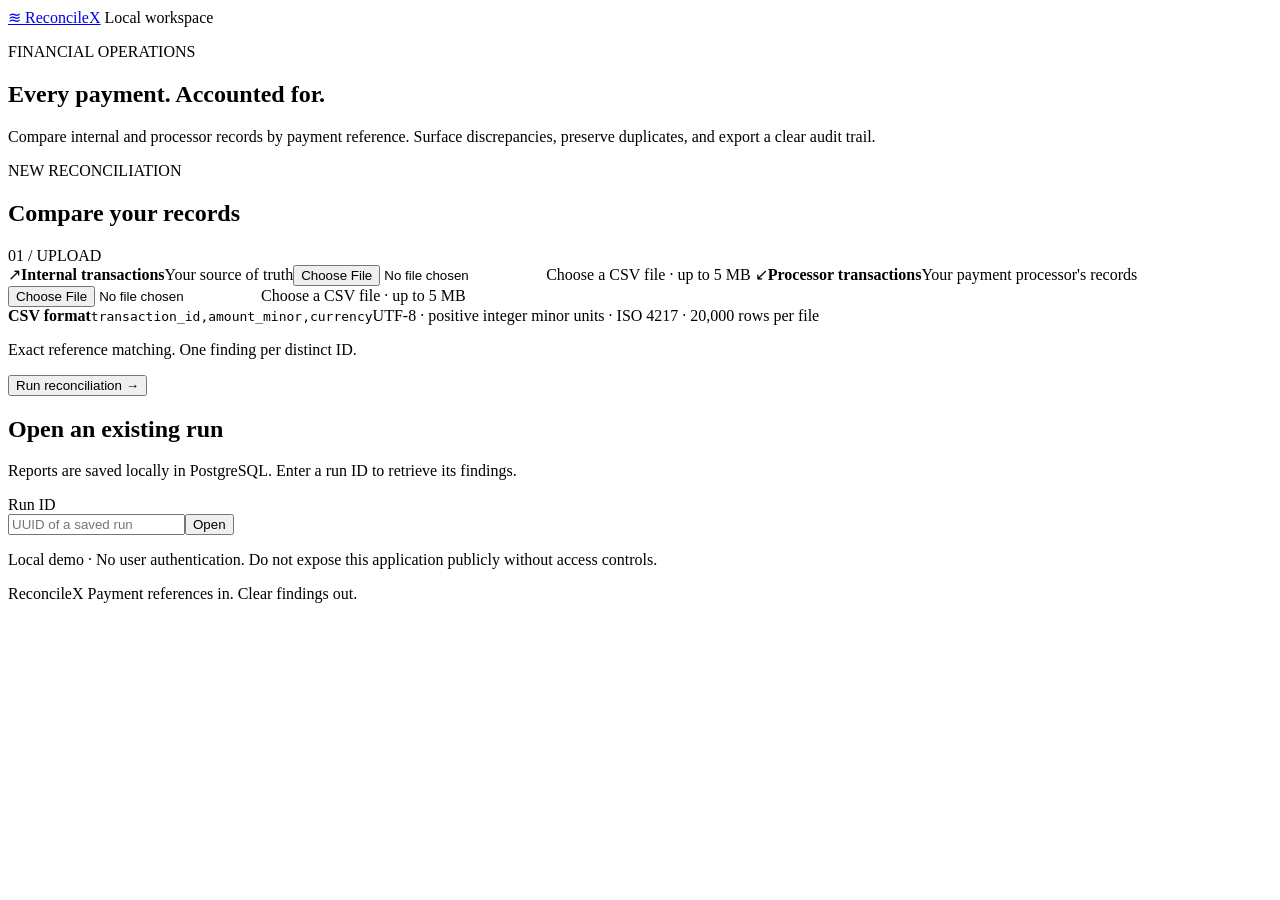
==== backend/src/main/resources/static/index.html @ 3adb3b9c "Build reconciliation MVP with validated CSV, atomic persistence and dashboard" ====
<!doctype html>
<html lang="en">
<head>
  <meta charset="utf-8">
  <meta name="viewport" content="width=device-width, initial-scale=1">
  <meta name="color-scheme" content="light">
  <title>ReconcileX · Payment reconciliation</title>
  <link rel="stylesheet" href="/styles.css">
  <script src="/app.js" defer></script>
</head>
<body>
  <header class="topbar"><a class="brand" href="/" aria-label="ReconcileX home"><span class="brand-icon">≋</span> Reconcile<span>X</span></a><span class="environment"><span class="dot"></span> Local workspace</span></header>
  <main>
    <section class="intro"><p class="eyebrow">FINANCIAL OPERATIONS</p><h1>Every payment. Accounted for.</h1><p>Compare internal and processor records by payment reference. Surface discrepancies, preserve duplicates, and export a clear audit trail.</p></section>
    <div class="workspace">
      <section class="panel upload-panel" aria-labelledby="upload-title">
        <div class="panel-heading"><div><p class="eyebrow">NEW RECONCILIATION</p><h2 id="upload-title">Compare your records</h2></div><span class="step">01 / UPLOAD</span></div>
        <form id="upload-form">
          <div class="upload-grid">
            <label class="file-box" for="internal-file"><span class="file-icon" aria-hidden="true">↗</span><strong>Internal transactions</strong><span>Your source of truth</span><input id="internal-file" name="internalFile" type="file" accept=".csv,text/csv" required><span id="internal-description" class="file-description">Choose a CSV file · up to 5 MB</span></label>
            <label class="file-box" for="processor-file"><span class="file-icon" aria-hidden="true">↙</span><strong>Processor transactions</strong><span>Your payment processor's records</span><input id="processor-file" name="processorFile" type="file" accept=".csv,text/csv" required><span id="processor-description" class="file-description">Choose a CSV file · up to 5 MB</span></label>
          </div>
          <div class="format-note"><strong>CSV format</strong><code>transaction_id,amount_minor,currency</code><span>UTF-8 · positive integer minor units · ISO 4217 · 20,000 rows per file</span></div>
          <div class="upload-footer"><p>Exact reference matching. One finding per distinct ID.</p><button class="primary" id="reconcile-button" type="submit">Run reconciliation <span aria-hidden="true">→</span></button></div>
        </form>
      </section>
      <section class="panel retrieve-panel" aria-labelledby="retrieve-title"><h2 id="retrieve-title">Open an existing run</h2><p>Reports are saved locally in PostgreSQL. Enter a run ID to retrieve its findings.</p><form id="retrieve-form"><label for="run-id">Run ID</label><div class="retrieve-input"><input id="run-id" placeholder="UUID of a saved run" autocomplete="off" required><button id="retrieve-button" class="secondary" type="submit">Open</button></div></form><p class="demo-note">Local demo · No user authentication. Do not expose this application publicly without access controls.</p></section>
    </div>
    <div id="feedback" class="feedback" role="status" aria-live="polite" hidden></div>
    <section id="results" hidden aria-labelledby="results-title">
      <div class="results-heading"><div><p class="eyebrow">RECONCILIATION REPORT</p><h2 id="results-title">Your reconciliation results</h2><p id="run-metadata" class="metadata"></p></div><a id="export-link" class="secondary download" href="#">Download findings CSV <span aria-hidden="true">↓</span></a></div>
      <div class="summary-grid"><article class="summary-card"><span>Internal rows</span><strong id="internal-count">0</strong><small>Source records</small></article><article class="summary-card"><span>Processor rows</span><strong id="processor-count">0</strong><small>Source records</small></article><article class="summary-card matched"><span>Matched payments</span><strong id="matched-count">0</strong><small>Exact ID, amount & currency</small></article><article class="summary-card discrepancy"><span>Discrepancies</span><strong id="discrepancy-count">0</strong><small id="distinct-count">0 distinct payment IDs</small></article></div>
      <div id="classification-counts" class="classification-counts" aria-label="Counts by classification"></div>
      <section class="panel findings-panel" aria-labelledby="findings-title"><div class="findings-heading"><h3 id="findings-title">Payment findings</h3><label class="filter-label" for="classification-filter">Show<select id="classification-filter"><option value="">All classifications</option></select></label></div><div class="table-scroll"><table><thead><tr><th scope="col">Payment reference</th><th scope="col">Classification</th><th scope="col">Internal amount / currency</th><th scope="col">Processor amount / currency</th><th scope="col">Occurrences<br><small>Internal / processor</small></th></tr></thead><tbody id="findings-body"></tbody></table></div><p id="empty-message" class="empty-message" hidden>No findings in this view.</p><div class="pagination"><span id="page-description"></span><div><button id="previous-page" class="secondary" type="button">← Previous</button><button id="next-page" class="secondary" type="button">Next →</button></div></div></section>
      <p class="report-note">Amounts are displayed in minor currency units exactly as uploaded. An ambiguous duplicate is always a discrepancy; no amount-based or fuzzy matching is performed. The CSV contains all findings, regardless of this view's filter.</p>
    </section>
    <footer>ReconcileX <span>Payment references in. Clear findings out.</span></footer>
  </main>
</body>
</html>
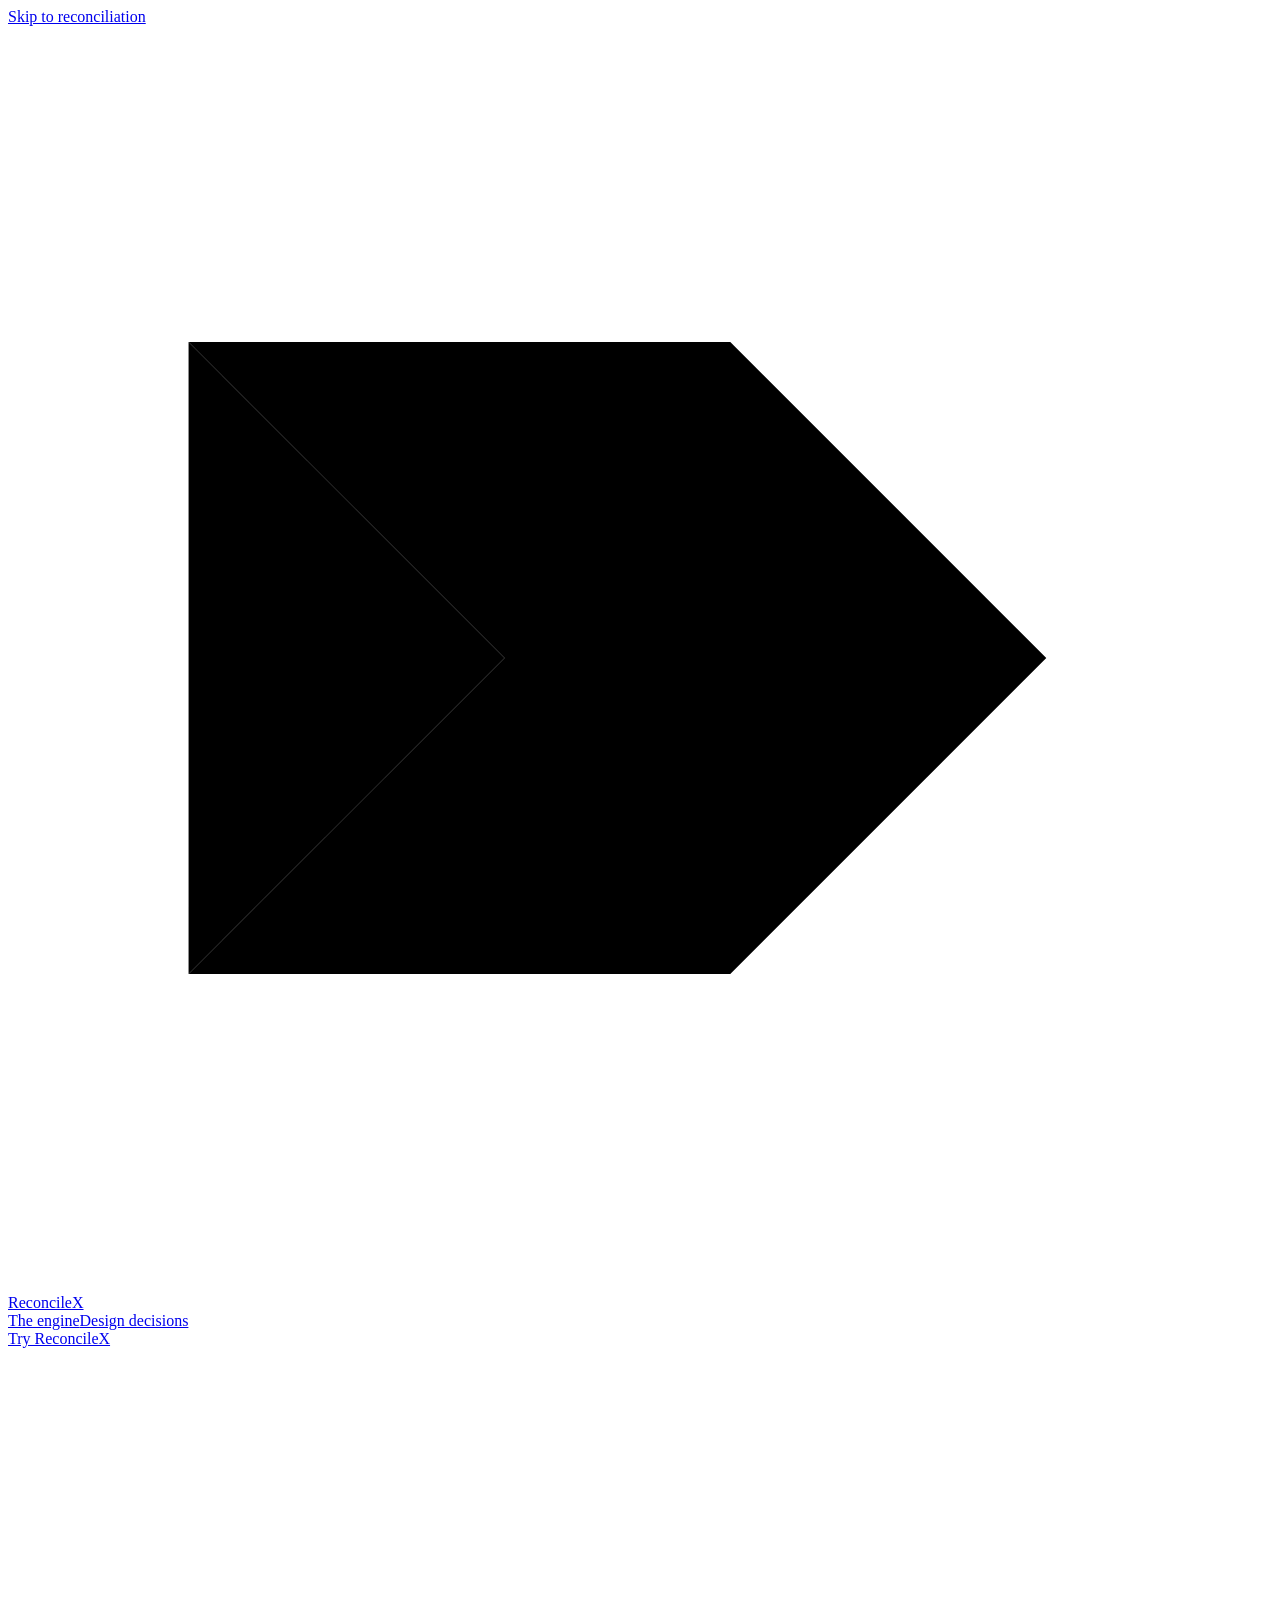
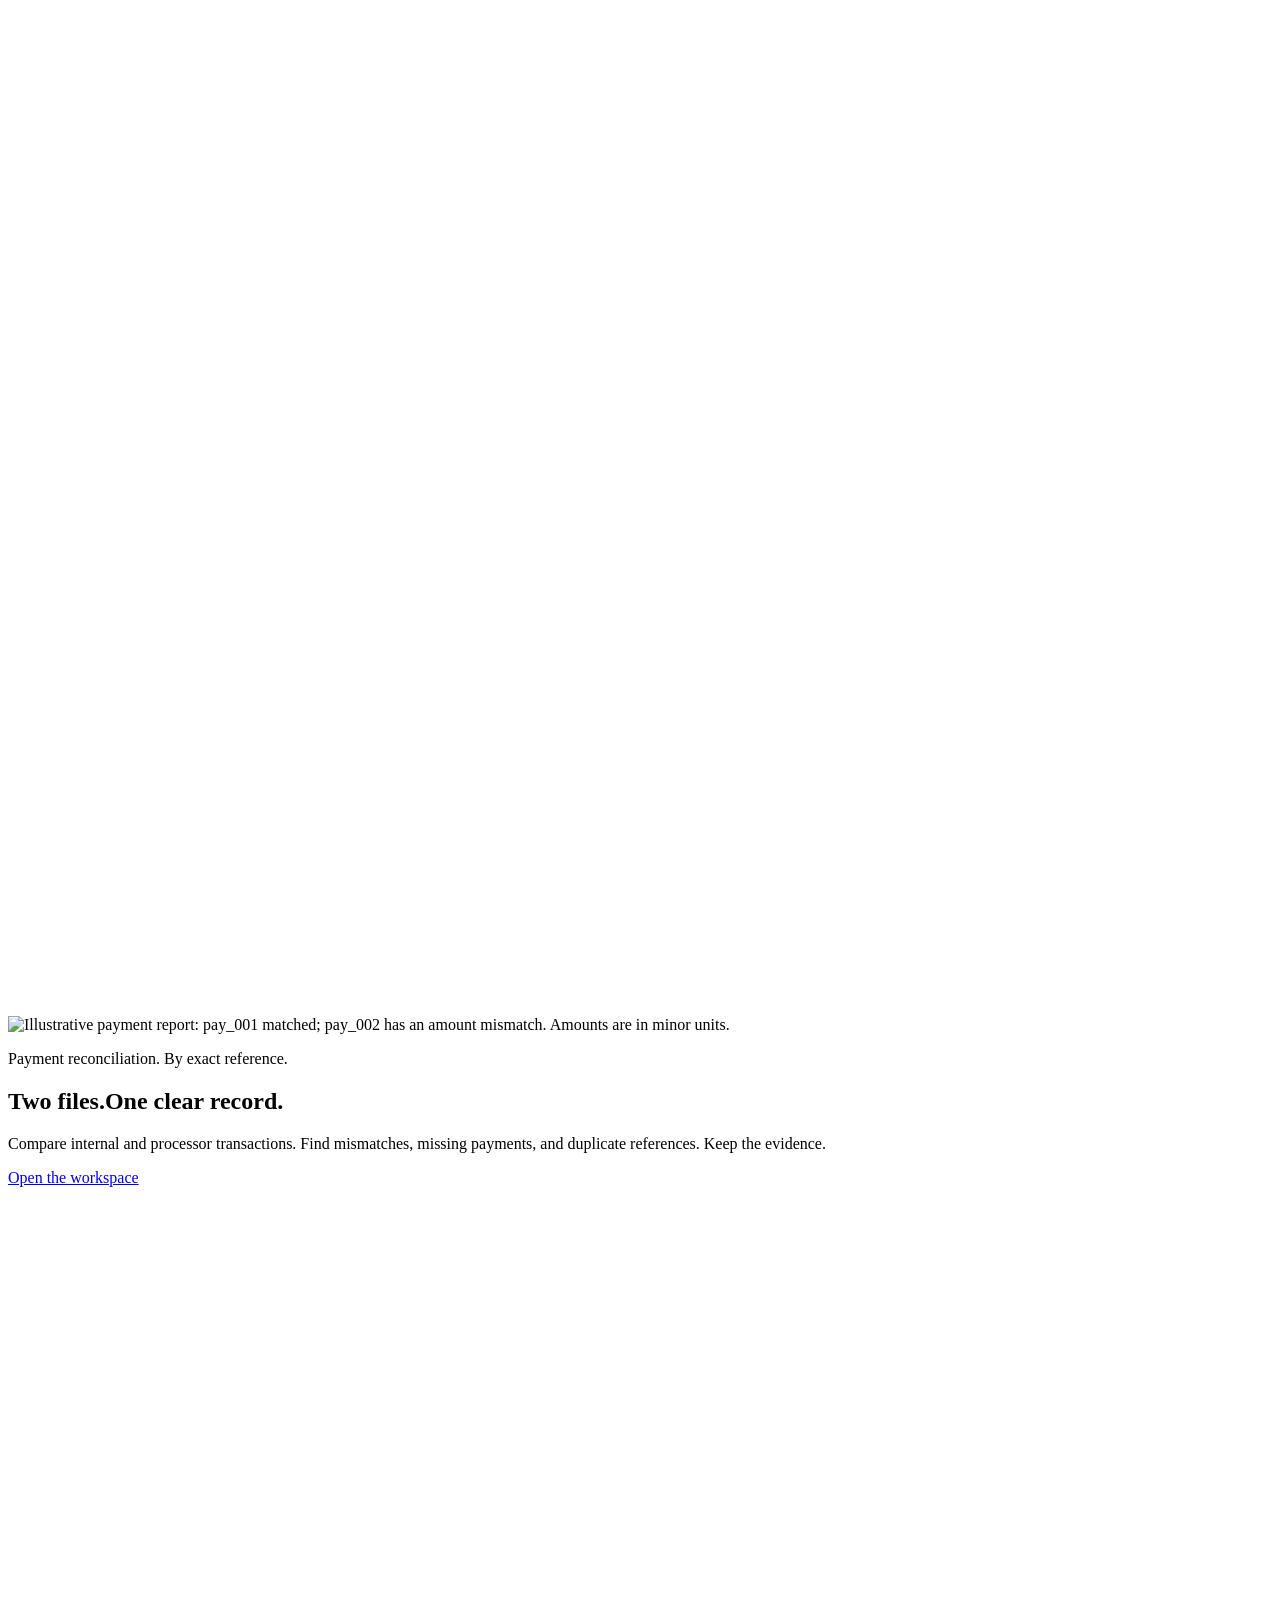
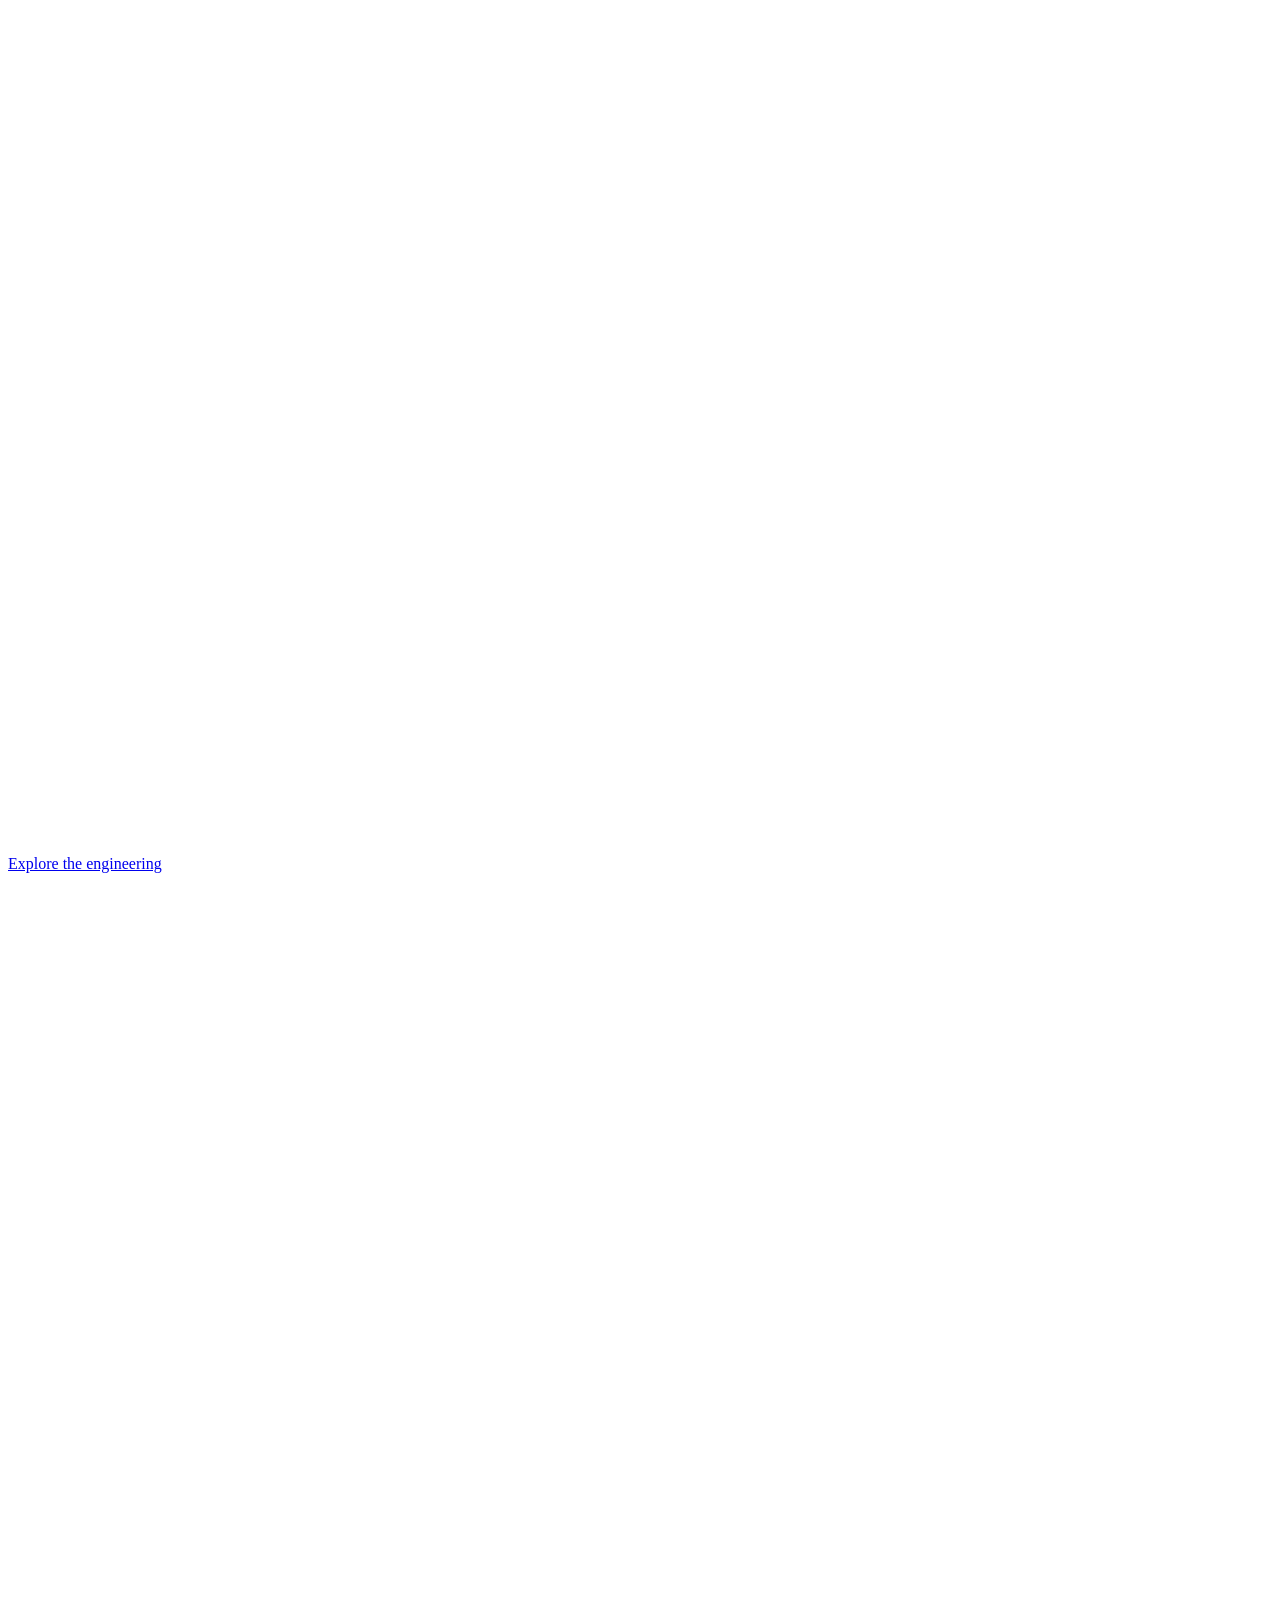
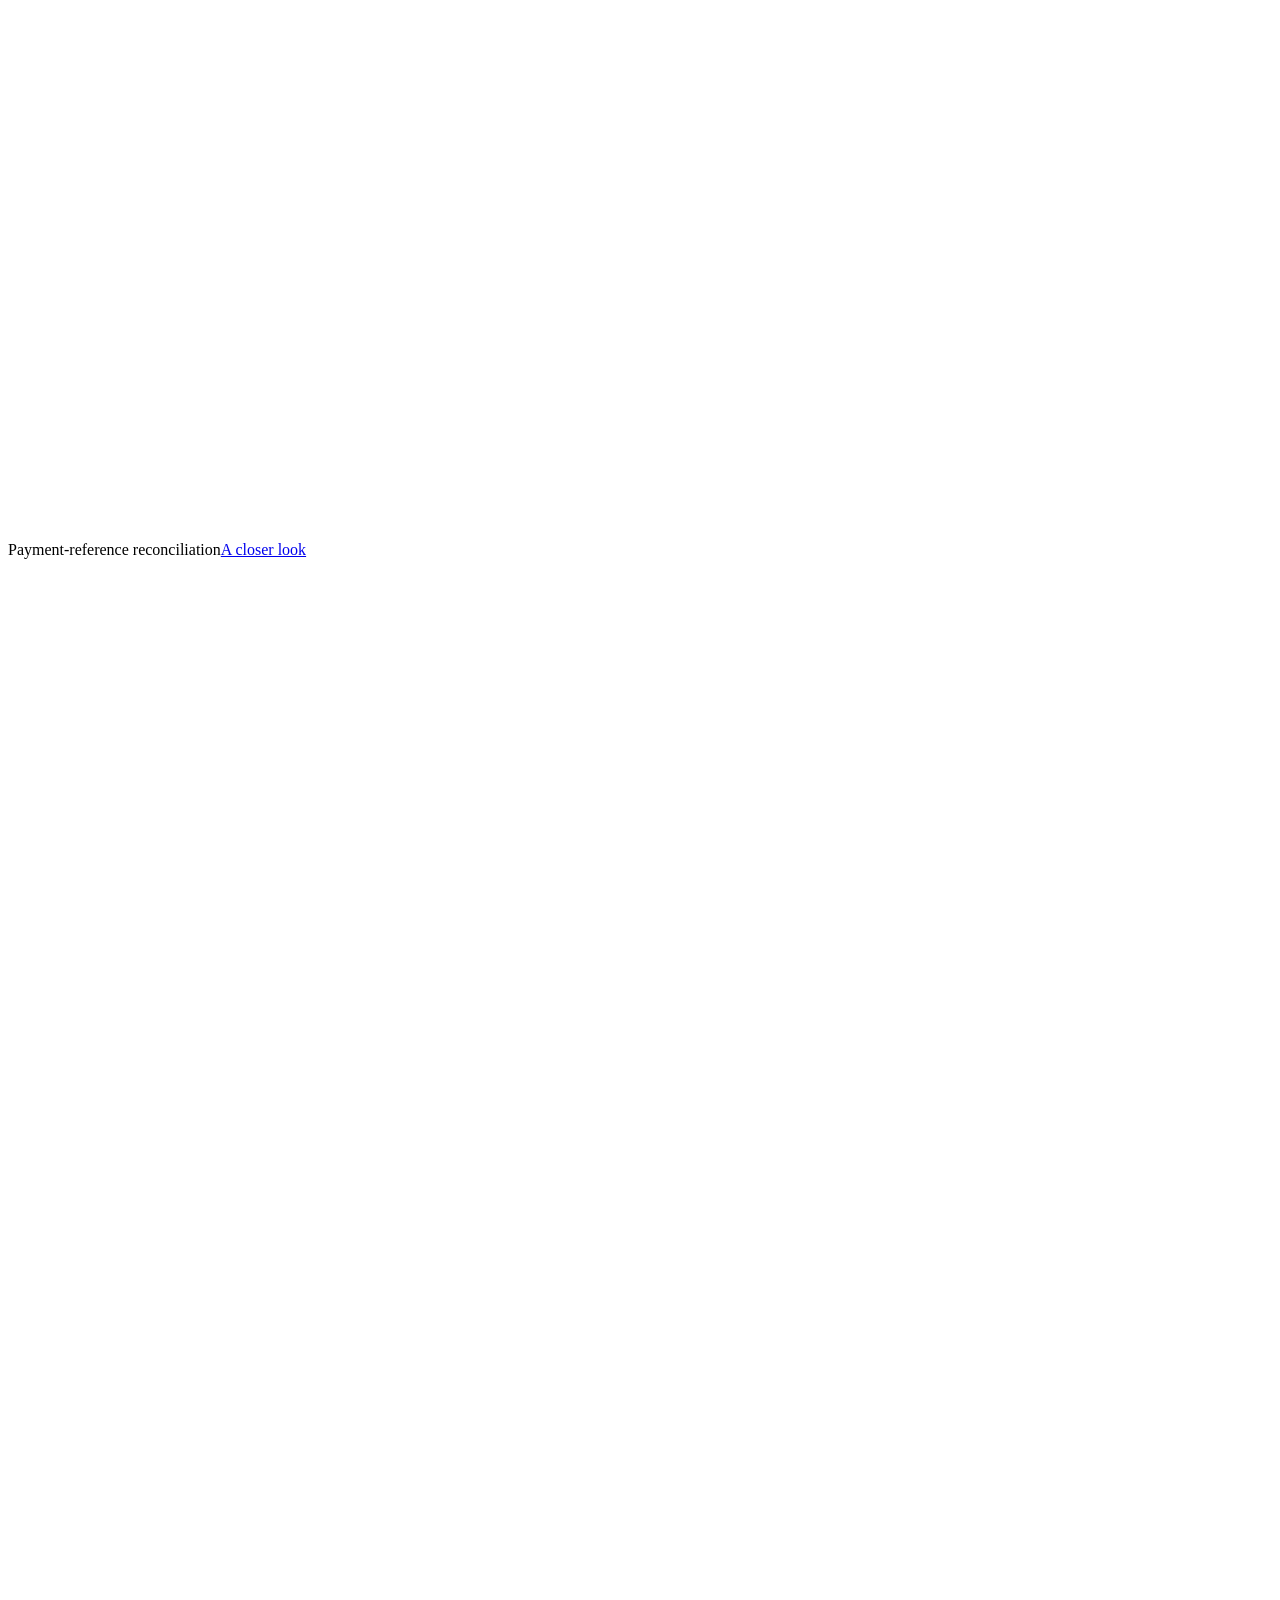
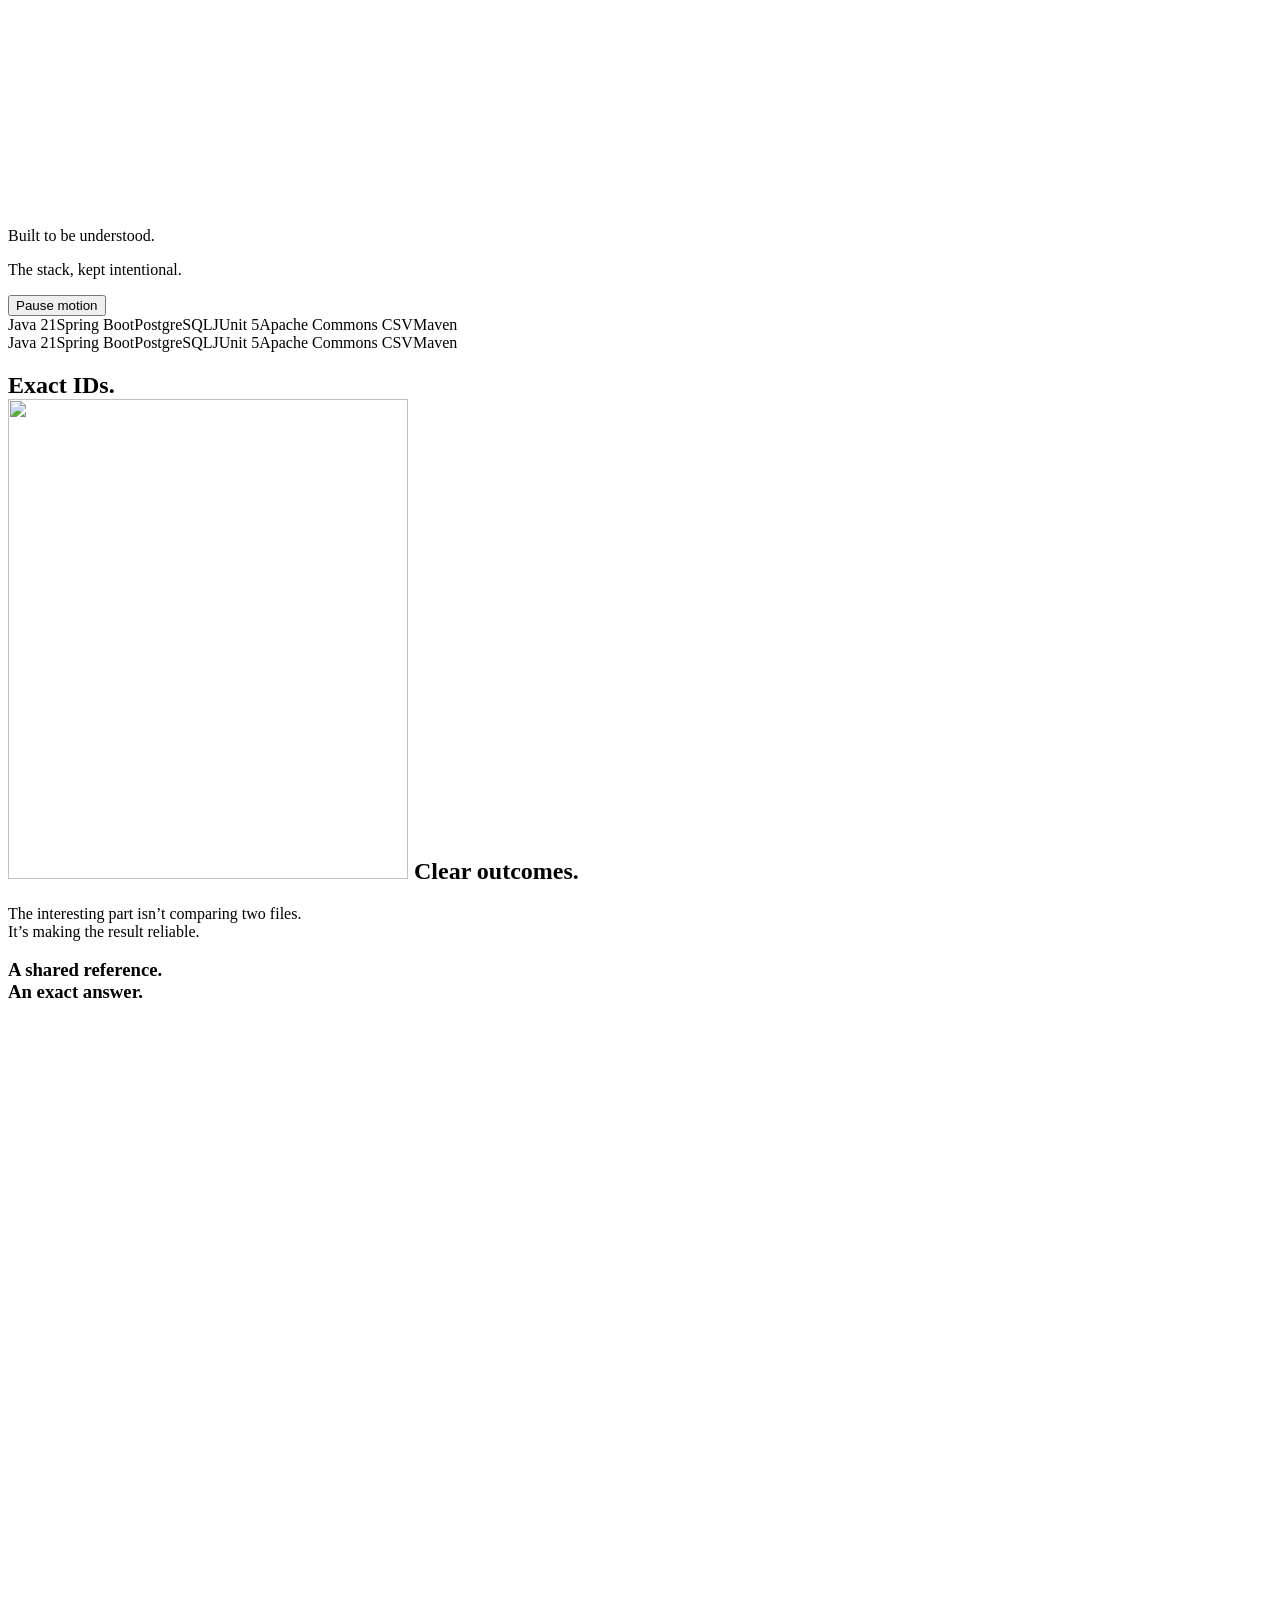
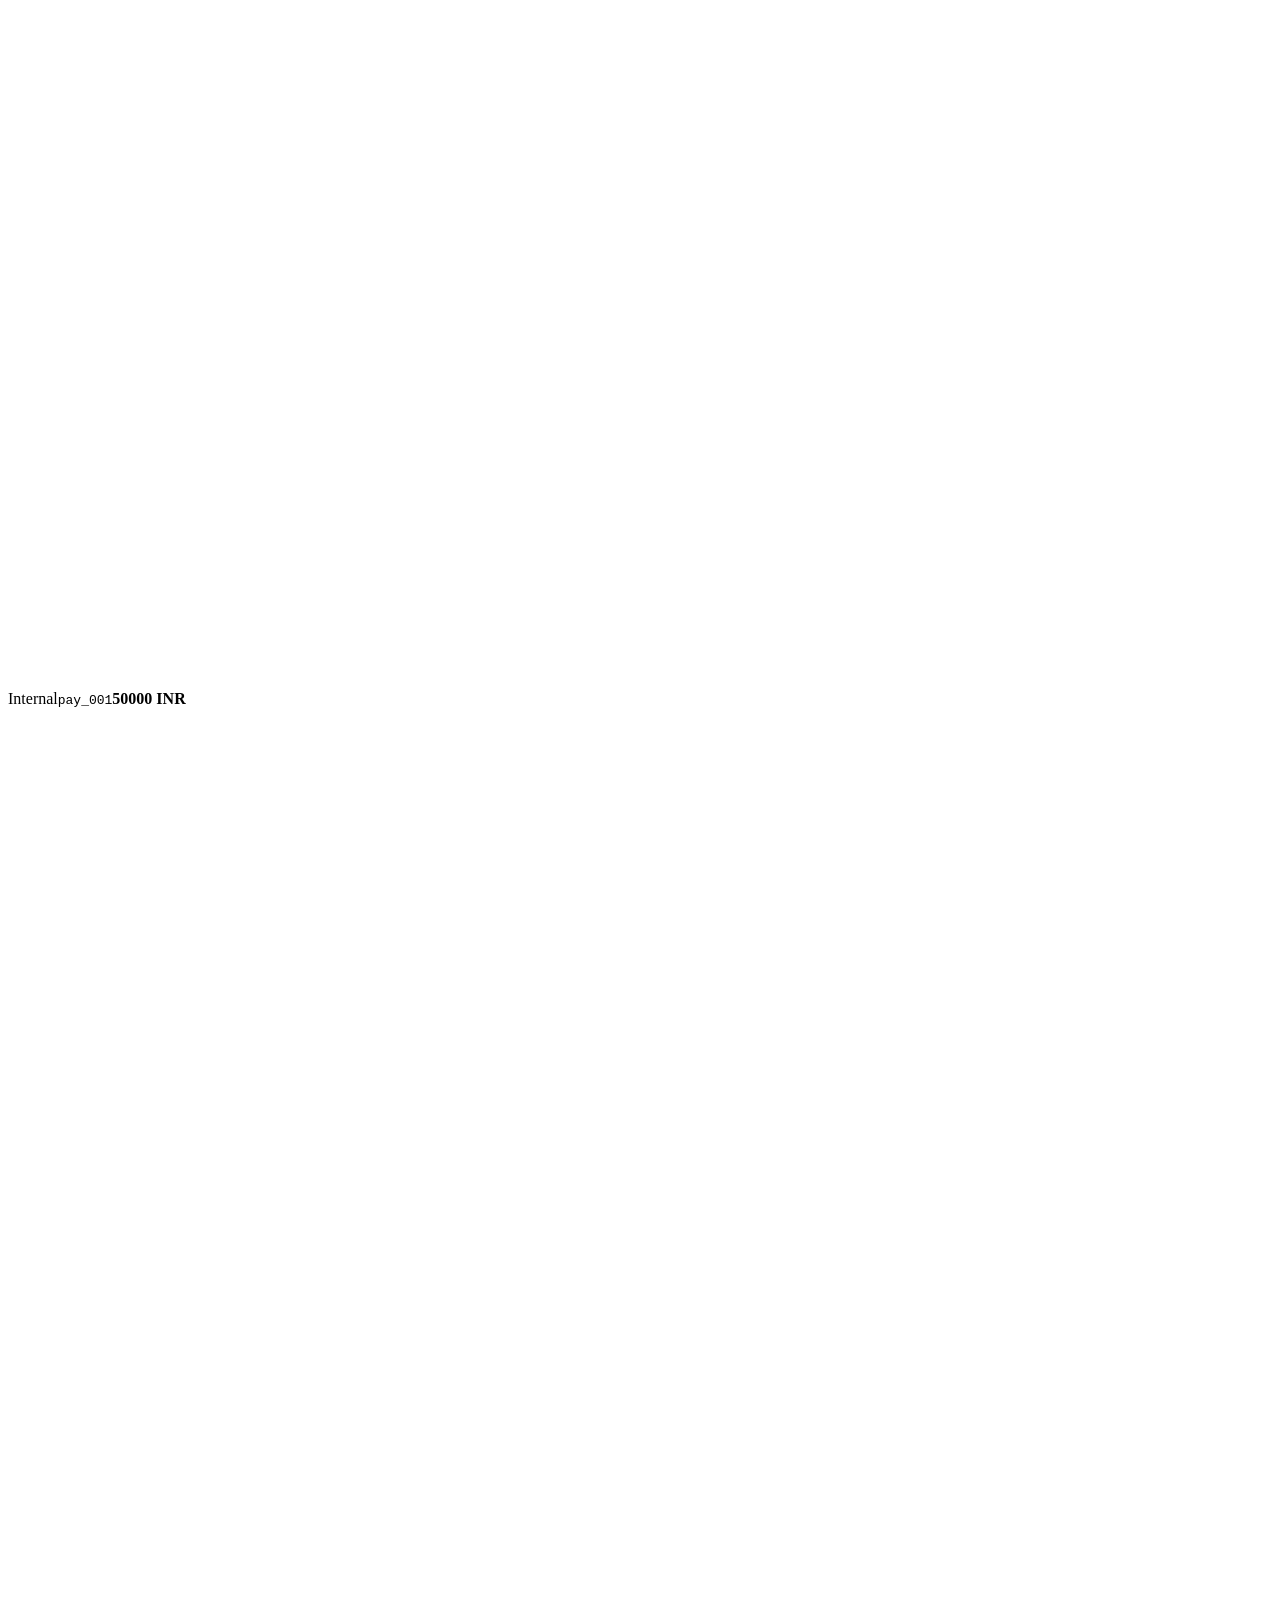
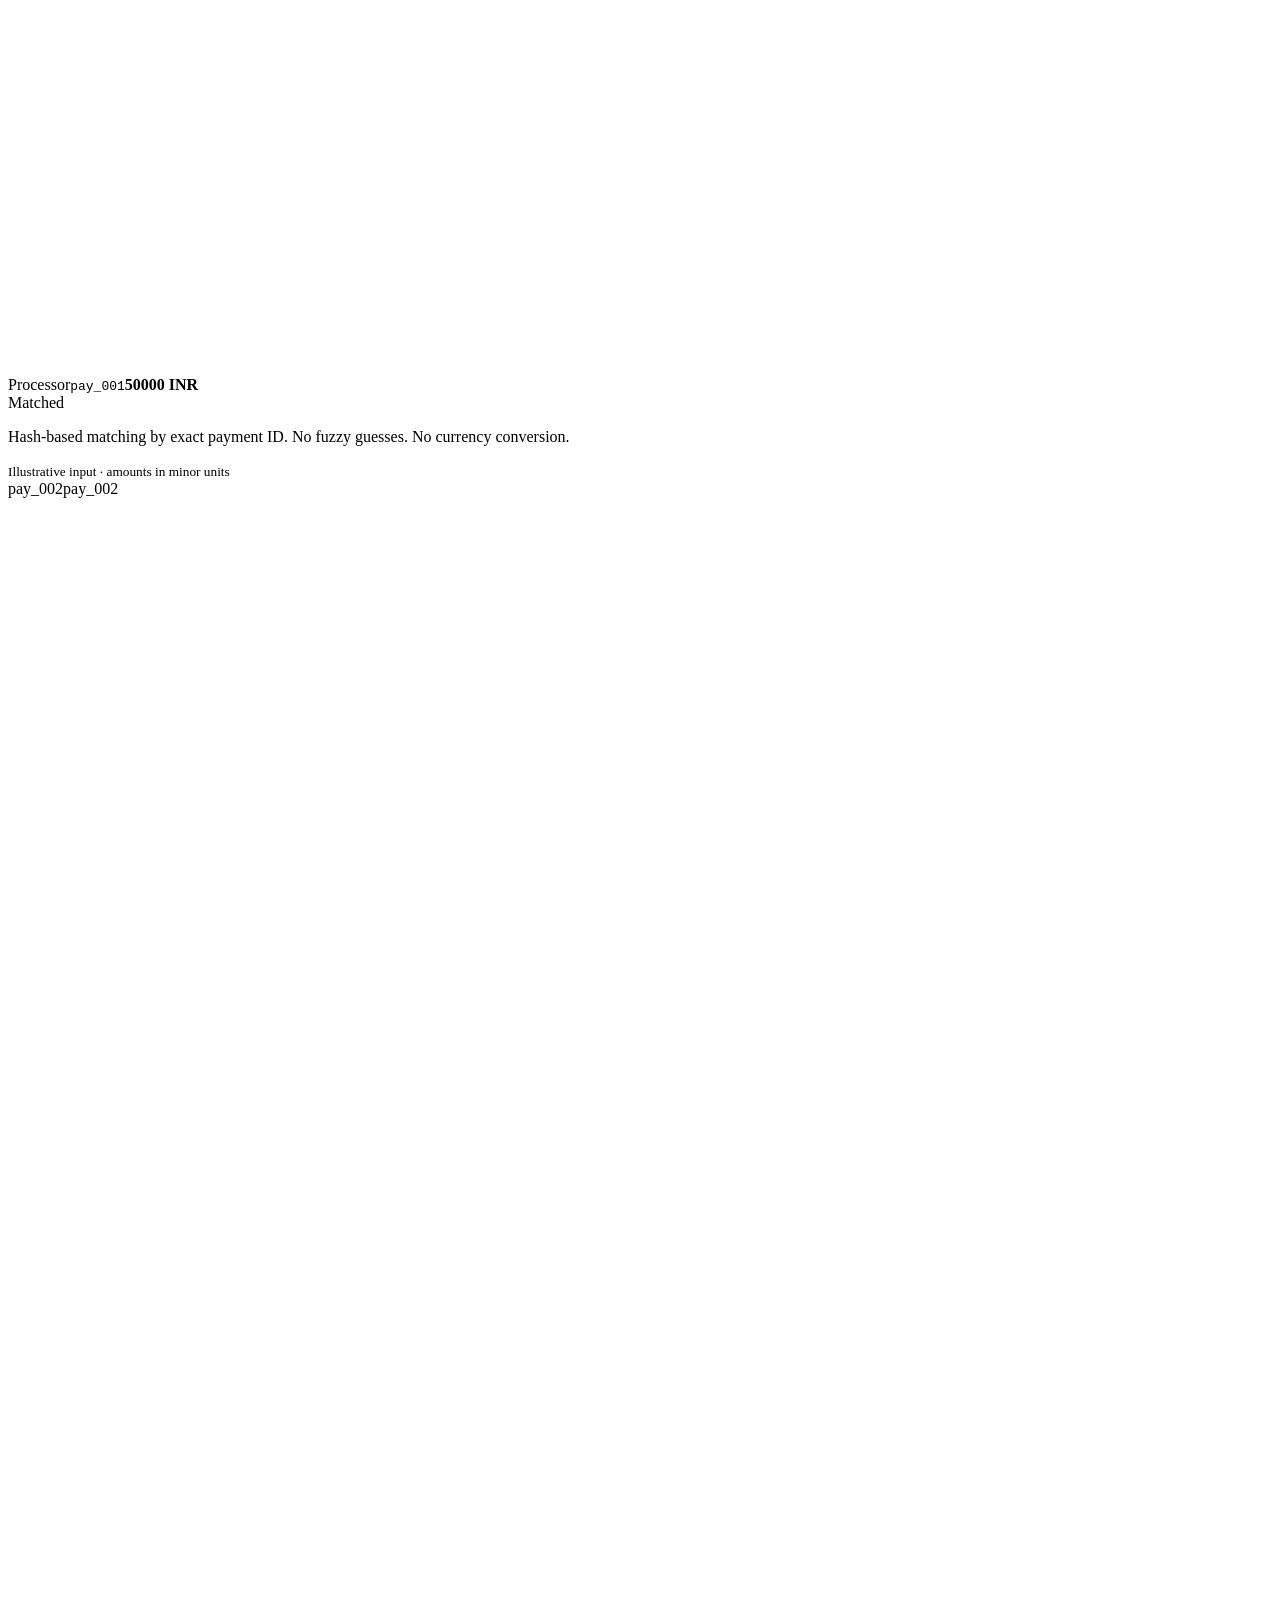
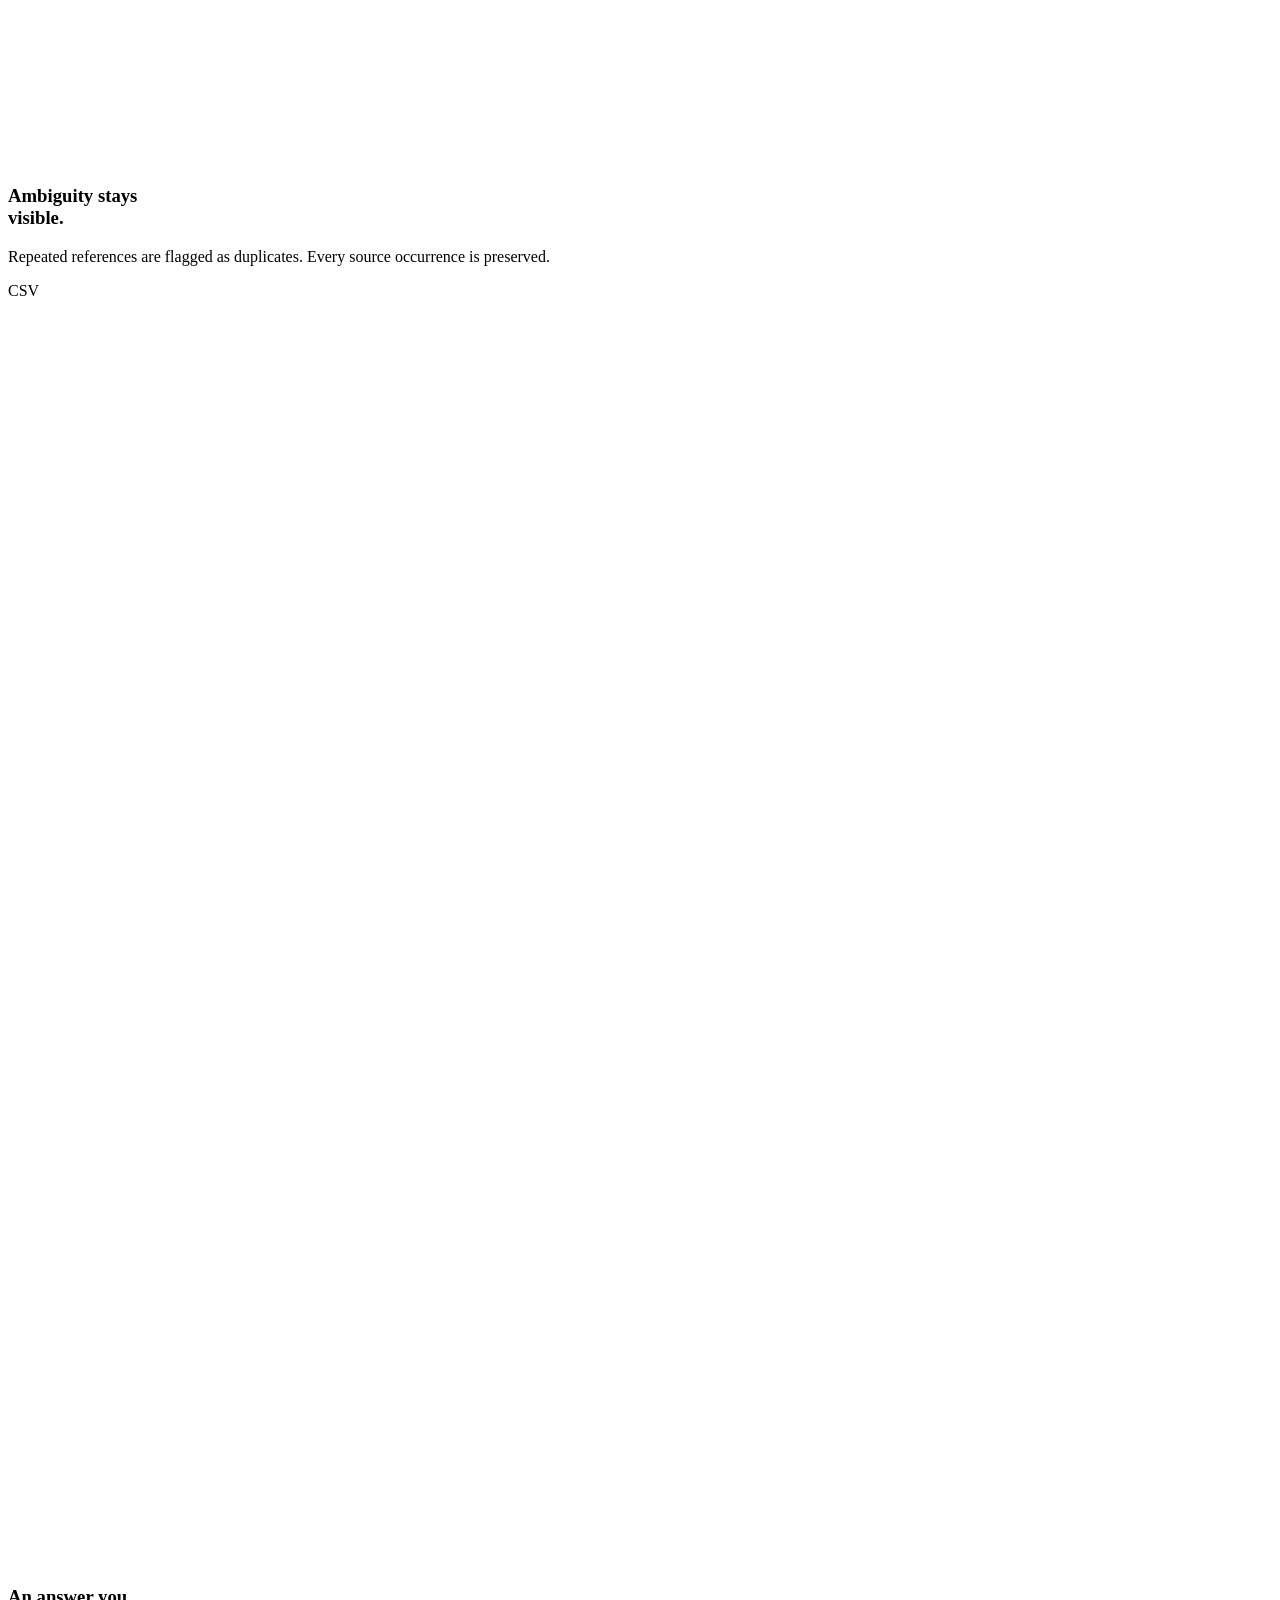
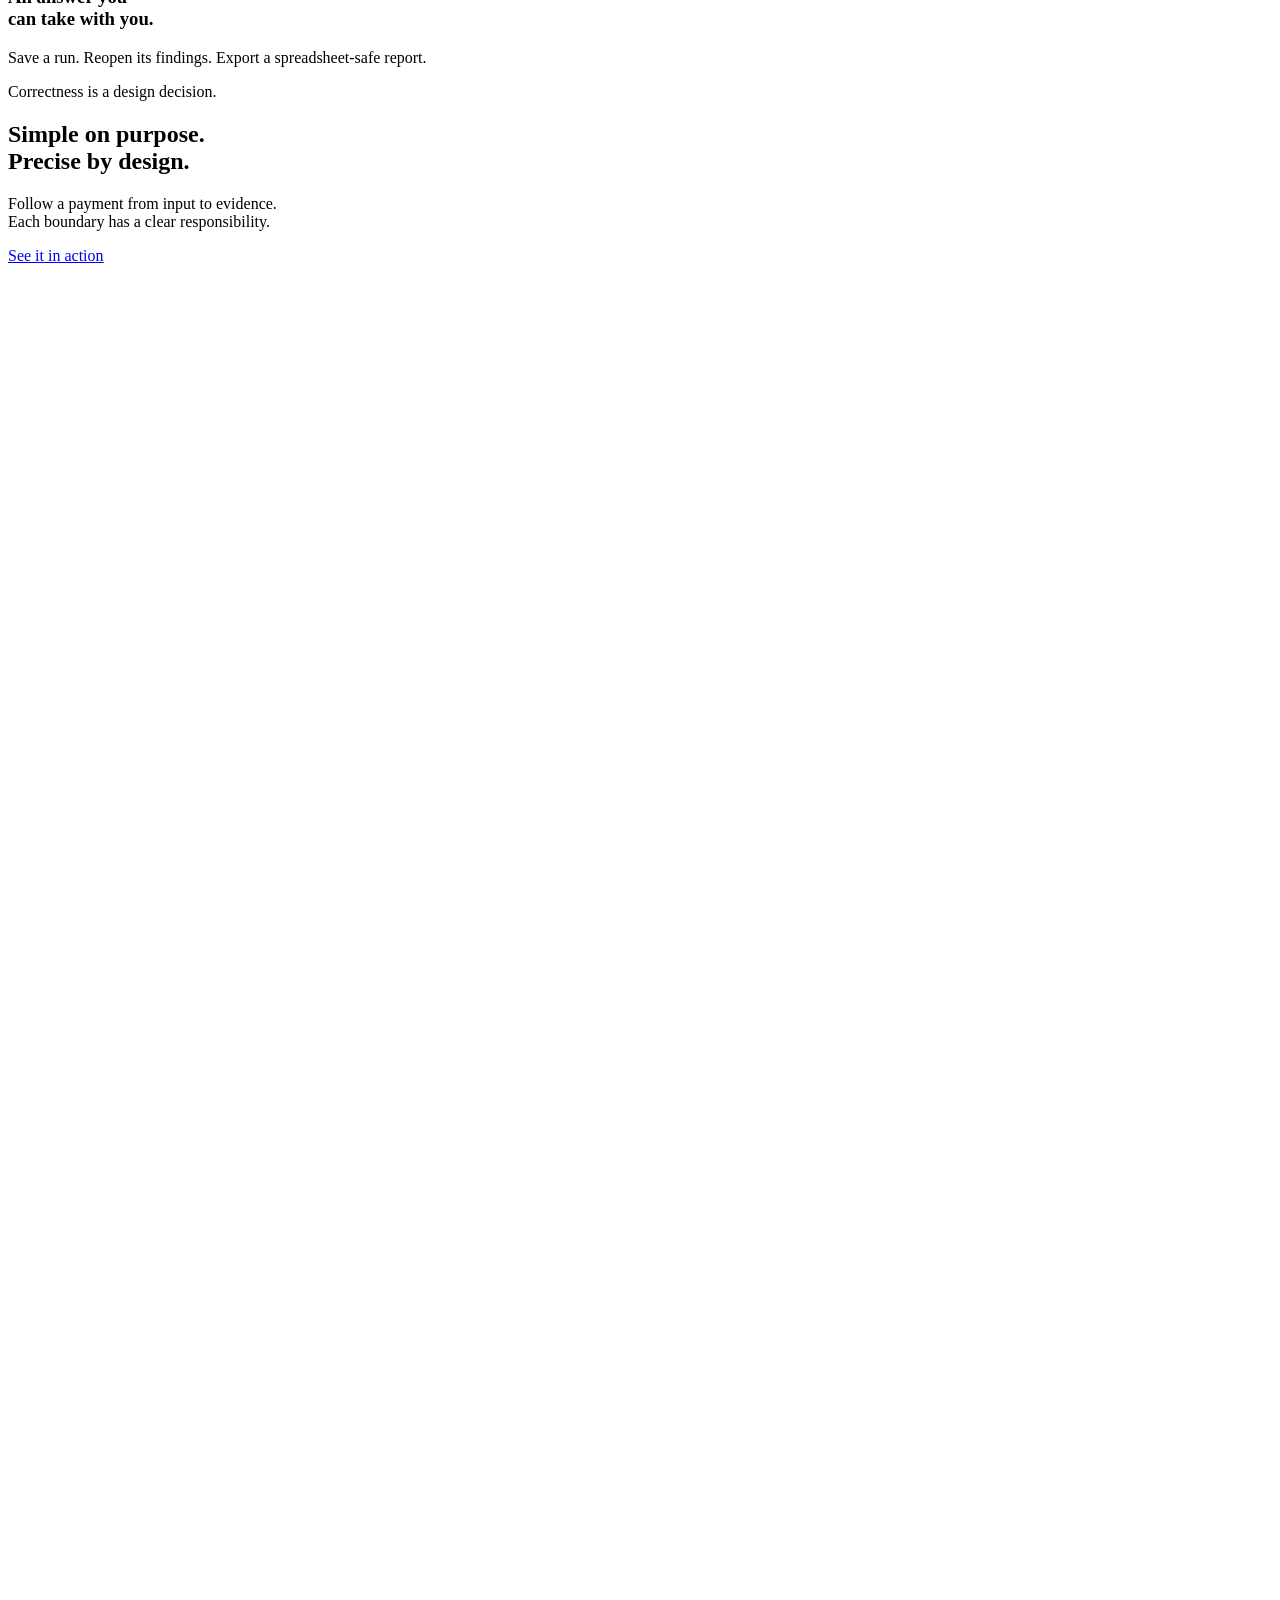
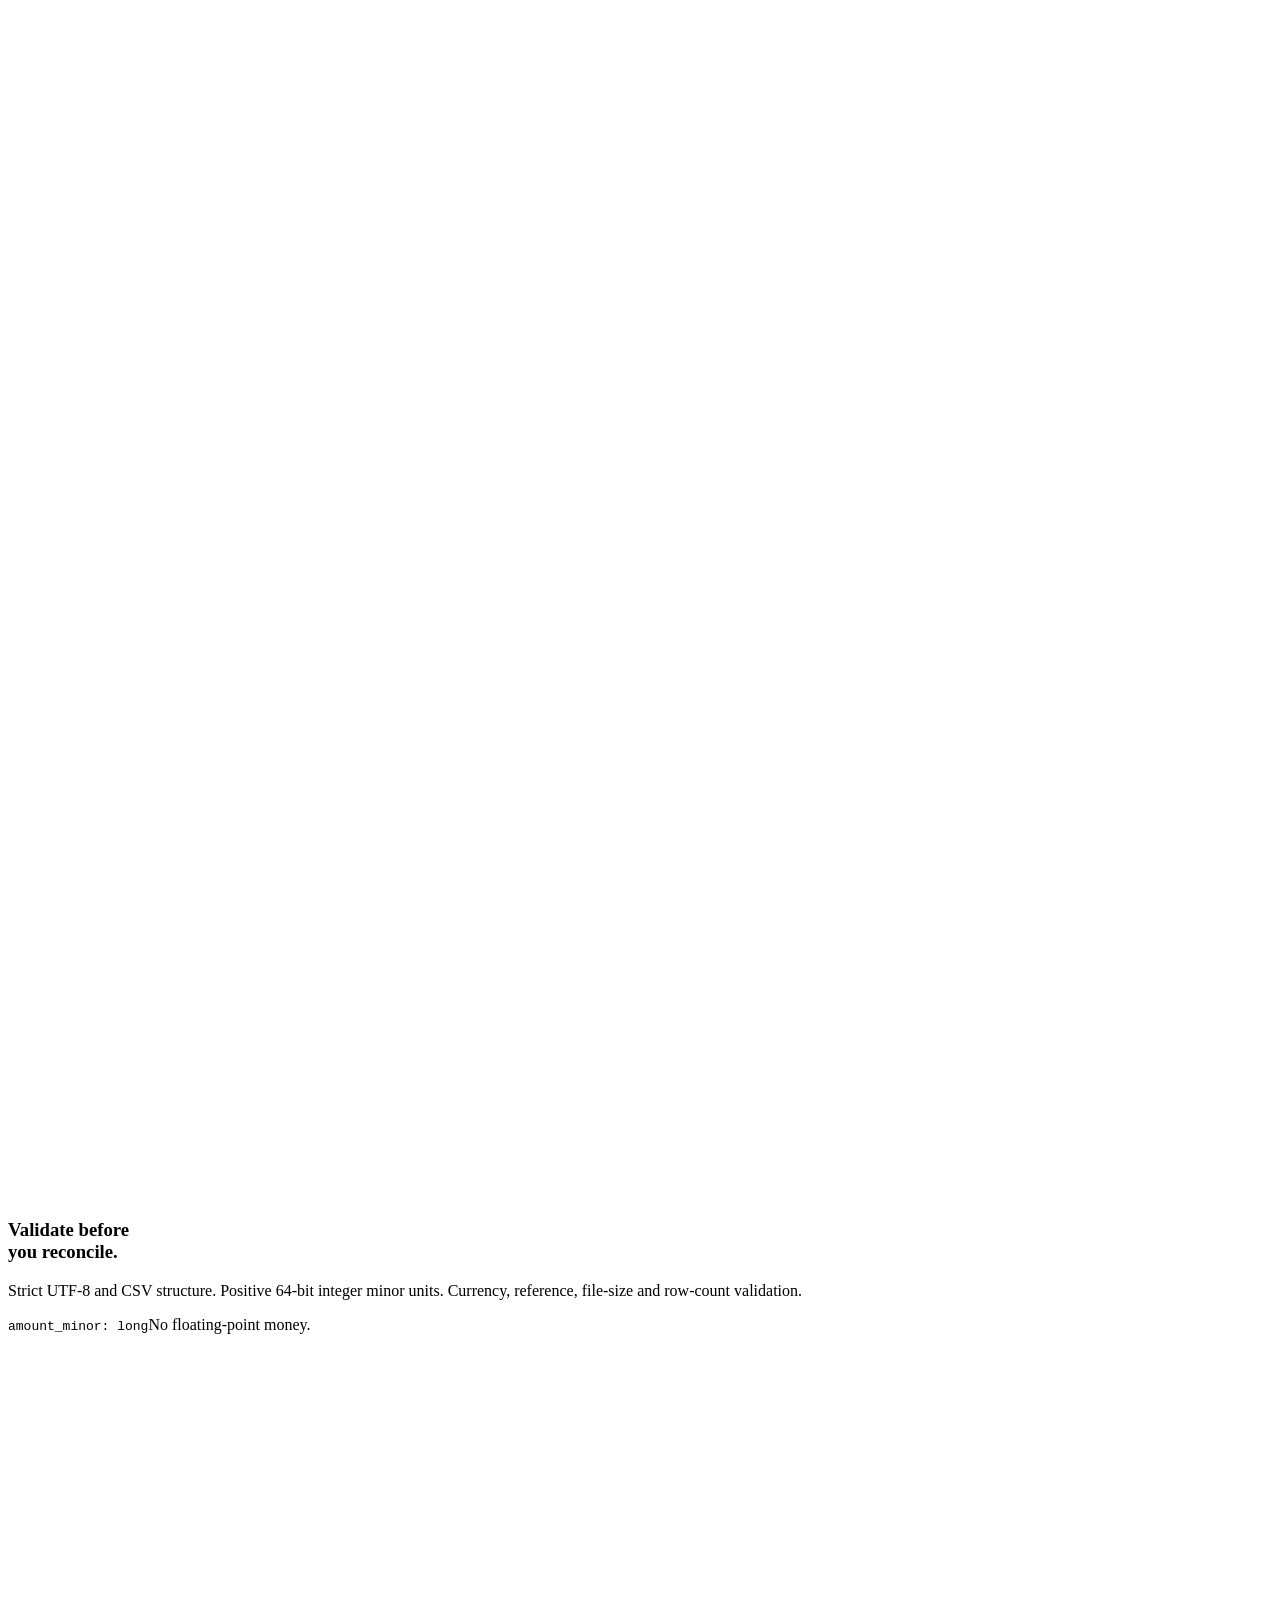
==== commit e125bf67: "Harden reconciliation API and revamp portfolio dashboard" ====
--- a/backend/src/main/resources/static/index.html
+++ b/backend/src/main/resources/static/index.html
@@ -4,37 +4,119 @@
   <meta charset="utf-8">
   <meta name="viewport" content="width=device-width, initial-scale=1">
   <meta name="color-scheme" content="light">
-  <title>ReconcileX · Payment reconciliation</title>
+  <meta name="description" content="A payment reconciliation engine built for correctness. Inspect the engineering, then run your own reconciliation with ReconcileX.">
+  <title>ReconcileX · Every payment. Accounted for.</title>
   <link rel="stylesheet" href="/styles.css">
+  <link rel="stylesheet" href="/theme.css">
+  <script src="/vendor/gsap.min.js" defer></script>
+  <script src="/vendor/ScrollTrigger.min.js" defer></script>
   <script src="/app.js" defer></script>
+  <script src="/presentation.js" defer></script>
 </head>
 <body>
-  <header class="topbar"><a class="brand" href="/" aria-label="ReconcileX home"><span class="brand-icon">≋</span> Reconcile<span>X</span></a><span class="environment"><span class="dot"></span> Local workspace</span></header>
-  <main>
-    <section class="intro"><p class="eyebrow">FINANCIAL OPERATIONS</p><h1>Every payment. Accounted for.</h1><p>Compare internal and processor records by payment reference. Surface discrepancies, preserve duplicates, and export a clear audit trail.</p></section>
-    <div class="workspace">
-      <section class="panel upload-panel" aria-labelledby="upload-title">
-        <div class="panel-heading"><div><p class="eyebrow">NEW RECONCILIATION</p><h2 id="upload-title">Compare your records</h2></div><span class="step">01 / UPLOAD</span></div>
-        <form id="upload-form">
-          <div class="upload-grid">
-            <label class="file-box" for="internal-file"><span class="file-icon" aria-hidden="true">↗</span><strong>Internal transactions</strong><span>Your source of truth</span><input id="internal-file" name="internalFile" type="file" accept=".csv,text/csv" required><span id="internal-description" class="file-description">Choose a CSV file · up to 5 MB</span></label>
-            <label class="file-box" for="processor-file"><span class="file-icon" aria-hidden="true">↙</span><strong>Processor transactions</strong><span>Your payment processor's records</span><input id="processor-file" name="processorFile" type="file" accept=".csv,text/csv" required><span id="processor-description" class="file-description">Choose a CSV file · up to 5 MB</span></label>
+  <a class="skip-link" href="#workspace">Skip to reconciliation</a>
+  <header class="app-header"><div class="header-inner">
+    <a class="brand" href="#main" aria-label="ReconcileX home"><svg viewBox="0 0 28 28" aria-hidden="true"><path d="M4 7h12l7 7-7 7H4l7-7Z"/><path d="m4 7 7 7-7 7"/></svg>Reconcile<span>X</span></a>
+    <nav aria-label="Main navigation"><a href="#engineering">The engine</a><a href="#principles">Design decisions</a></nav>
+    <a class="nav-cta" href="#workspace">Try ReconcileX <span aria-hidden="true"><svg class="ph-icon" viewBox="0 0 256 256" aria-hidden="true" focusable="false"><use href="/assets/phosphor.svg#arrow-up-right"></use></svg></span></a>
+  </div></header>
+  <main id="main" class="overflow-x-hidden w-full max-w-full">
+    <section class="hero" aria-labelledby="hero-title">
+      <img class="hero-photo" src="/assets/record-sheet.svg" alt="Illustrative payment report: pay_001 matched; pay_002 has an amount mismatch. Amounts are in minor units." fetchpriority="high" width="400" height="480">
+      <div class="hero-wash" aria-hidden="true"></div>
+      <div class="hero-content">
+        <p class="hero-intro">Payment reconciliation. By exact reference.</p>
+        <h1 id="hero-title" class="max-w-6xl"><span>Two files.</span><span>One clear record.</span></h1>
+        <p class="hero-description">Compare internal and processor transactions. Find mismatches, missing payments, and duplicate references. Keep the evidence.</p>
+        <div class="hero-actions"><a class="hero-primary" href="#workspace">Open the workspace <span aria-hidden="true"><svg class="ph-icon" viewBox="0 0 256 256" aria-hidden="true" focusable="false"><use href="/assets/phosphor.svg#arrow-up-right"></use></svg></span></a><a class="hero-secondary" href="#engineering">Explore the engineering <span aria-hidden="true"><svg class="ph-icon" viewBox="0 0 256 256" aria-hidden="true" focusable="false"><use href="/assets/phosphor.svg#arrow-down"></use></svg></span></a></div>
+      </div>
+      <div class="hero-bottom"><span>Payment-reference reconciliation</span><a href="#engineering">A closer look <span aria-hidden="true"><svg class="ph-icon" viewBox="0 0 256 256" aria-hidden="true" focusable="false"><use href="/assets/phosphor.svg#arrow-down"></use></svg></span></a><span>Built to be understood.</span></div>
+    </section>
+    <section class="stack-section" aria-label="Technology stack">
+      <div class="stack-heading"><p>The stack, kept intentional.</p><button id="motion-toggle" class="motion-toggle" type="button" aria-pressed="false">Pause motion</button></div>
+      <div class="marquee-window"><div class="marquee-track"><div class="marquee-group"><span>Java 21</span><span>Spring Boot</span><span>PostgreSQL</span><span>JUnit 5</span><span>Apache Commons CSV</span><span>Maven</span></div><div class="marquee-group" aria-hidden="true"><span>Java 21</span><span>Spring Boot</span><span>PostgreSQL</span><span>JUnit 5</span><span>Apache Commons CSV</span><span>Maven</span></div></div></div>
+    </section>
+    <section id="engineering" class="engineering chapter" aria-labelledby="engineering-title">
+      <div class="section-heading"><h2 id="engineering-title">Exact IDs.<br><span class="inline-photo" aria-hidden="true"><img src="/assets/record-sheet.svg" width="400" height="480" alt="" loading="lazy"></span> Clear outcomes.</h2><p>The interesting part isn’t comparing two files. <br>It’s making the result reliable.</p></div>
+      <div class="feature-grid grid-flow-dense">
+        <article class="feature-card feature-wide"><div class="card-heading"><h3>A shared reference.<br>An exact answer.</h3><span class="card-arrow" aria-hidden="true"><svg class="ph-icon" viewBox="0 0 256 256" aria-hidden="true" focusable="false"><use href="/assets/phosphor.svg#arrow-up-right"></use></svg></span></div><div class="match-diagram" aria-label="Illustrative matching example"><div><span>Internal</span><code>pay_001</code><strong>50000 INR</strong></div><span class="diagram-connector" aria-hidden="true"><svg class="ph-icon" viewBox="0 0 256 256" aria-hidden="true" focusable="false"><use href="/assets/phosphor.svg#arrow-right"></use></svg></span><div><span>Processor</span><code>pay_001</code><strong>50000 INR</strong></div><span class="diagram-outcome">Matched</span></div><p>Hash-based matching by exact payment ID. No fuzzy guesses. No currency conversion.</p><small>Illustrative input · amounts in minor units</small></article>
+        <article class="feature-card duplicate-card"><div class="duplicate-art" aria-hidden="true"><span>pay_002</span><span>pay_002</span><i><svg class="ph-icon" viewBox="0 0 256 256" aria-hidden="true" focusable="false"><use href="/assets/phosphor.svg#warning-circle"></use></svg></i></div><h3>Ambiguity stays<br>visible.</h3><p>Repeated references are flagged as duplicates. Every source occurrence is preserved.</p></article>
+        <article class="feature-card report-card"><div class="report-art" aria-hidden="true"><div></div><div></div><div></div><span>CSV <svg class="ph-icon" viewBox="0 0 256 256" aria-hidden="true" focusable="false"><use href="/assets/phosphor.svg#arrow-up-right"></use></svg></span></div><h3>An answer you<br>can take with you.</h3><p>Save a run. Reopen its findings. Export a spreadsheet-safe report.</p></article>
+      </div>
+    </section>
+    <section id="principles" class="principles chapter" aria-labelledby="principles-title">
+    <!-- taste-skill-ignore: existing section labels retained to preserve the requested structure. --> <div class="principles-layout"><div class="principles-heading"><p class="section-kicker">Correctness is a design decision.</p><h2 id="principles-title">Simple on purpose.<br>Precise by design.</h2><p>Follow a payment from input to evidence.<br>Each boundary has a clear responsibility.</p><a href="#workspace" class="quiet-link">See it in action <span aria-hidden="true"><svg class="ph-icon" viewBox="0 0 256 256" aria-hidden="true" focusable="false"><use href="/assets/phosphor.svg#arrow-up-right"></use></svg></span></a></div>
+      <div class="principle-stack">
+        <article class="principle-card"><span class="principle-symbol" aria-hidden="true"><svg class="ph-icon" viewBox="0 0 256 256" aria-hidden="true" focusable="false"><use href="/assets/phosphor.svg#brackets-square"></use></svg></span><h3>Validate before <br>you reconcile.</h3><p>Strict UTF-8 and CSV structure. Positive 64-bit integer minor units. Currency, reference, file-size and row-count validation.</p><div class="code-strip"><code>amount_minor: long</code><span>No floating-point money.</span></div></article>
+        <article class="principle-card"><span class="principle-symbol" aria-hidden="true"><svg class="ph-icon" viewBox="0 0 256 256" aria-hidden="true" focusable="false"><use href="/assets/phosphor.svg#not-equals"></use></svg></span><h3>One reference. <br>One classification.</h3><p>Matched, missing, unexpected, mismatched or duplicated. Nine disjoint outcomes, in a deterministic order.</p><div class="code-strip"><code>HashMap&lt;String, …&gt;</code><span>Expected linear matching. Sorted reports.</span></div></article>
+        <article class="principle-card"><span class="principle-symbol" aria-hidden="true"><svg class="ph-icon" viewBox="0 0 256 256" aria-hidden="true" focusable="false"><use href="/assets/phosphor.svg#arrow-elbow-down-right"></use></svg></span><h3>Commit the whole <br>story.</h3><p>A transaction stores the run, findings and source rows together. A failed write rolls back instead of exposing a partial success.</p><div class="code-strip"><code>@Transactional</code><span>PostgreSQL · parameterized JDBC · Flyway</span></div></article>
+      </div></div>
+    </section>
+    <!-- taste-skill-ignore: existing section labels retained to preserve the requested structure. --> <section class="decision-section chapter" aria-labelledby="decision-title"><div class="decision-heading"><p class="section-kicker">Notes from the build</p><h2 id="decision-title">The choices behind<br>the interface.</h2><div class="carousel-controls"><button id="decision-prev" type="button" aria-label="Previous design decision"><svg class="ph-icon" viewBox="0 0 256 256" aria-hidden="true" focusable="false"><use href="/assets/phosphor.svg#arrow-left"></use></svg></button><button id="decision-next" type="button" aria-label="Next design decision"><svg class="ph-icon" viewBox="0 0 256 256" aria-hidden="true" focusable="false"><use href="/assets/phosphor.svg#arrow-right"></use></svg></button></div></div><div class="decision-copy" aria-live="polite"><span id="decision-topic">Money representation</span><p id="decision-text">Integer minor units on the server. Decimal strings in the browser. Precision survives the entire round trip.</p><span id="decision-detail">Java long → JSON string → textContent</span></div></section>
+    <section id="workspace" class="workspace chapter" aria-labelledby="workspace-title">
+    <div class="workspace-topline"><span class="workspace-status">Interactive local demo</span><span>Bring two files. Leave with an answer.</span></div>
+    <div class="page-heading">
+      <div><h2 id="workspace-title">Your records.<br>Your reconciliation.</h2><p class="page-description">Compare payment records. Investigate exceptions.</p></div>
+      <button id="new-reconciliation" class="button primary" type="button">New reconciliation</button>
+    </div>
+    <details id="upload-panel" class="inputs-panel" open>
+      <summary><span class="disclosure-title">Source files</span><span id="input-summary" class="disclosure-description">Internal and processor CSV exports</span></summary>
+      <form id="upload-form" novalidate>
+        <div class="upload-grid">
+          <div class="file-field" id="internal-field">
+            <label for="internal-file">Internal transactions</label><p id="internal-help" class="field-help">Records from your internal payment system.</p>
+            <input id="internal-file" name="internalFile" type="file" accept=".csv,text/csv" aria-describedby="internal-help internal-description" required>
+            <span id="internal-description" class="file-description">No file selected · CSV, up to 5 MiB</span>
           </div>
-          <div class="format-note"><strong>CSV format</strong><code>transaction_id,amount_minor,currency</code><span>UTF-8 · positive integer minor units · ISO 4217 · 20,000 rows per file</span></div>
-          <div class="upload-footer"><p>Exact reference matching. One finding per distinct ID.</p><button class="primary" id="reconcile-button" type="submit">Run reconciliation <span aria-hidden="true">→</span></button></div>
-        </form>
+          <div class="file-field" id="processor-field">
+            <label for="processor-file">Processor transactions</label><p id="processor-help" class="field-help">The corresponding payment processor export.</p>
+            <input id="processor-file" name="processorFile" type="file" accept=".csv,text/csv" aria-describedby="processor-help processor-description" required>
+            <span id="processor-description" class="file-description">No file selected · CSV, up to 5 MiB</span>
+          </div>
+        </div>
+        <div class="upload-footer">
+          <div class="format-note"><code>transaction_id,amount_minor,currency</code><span>UTF-8 · positive integer minor units · ISO 4217 · max. 20,000 rows per file</span></div>
+          <button class="button primary" id="reconcile-button" type="submit">Run reconciliation</button>
+        </div>
+      </form>
+    </details>
+    <details id="retrieve-panel" class="retrieve-panel">
+      <summary>Open a saved run<span>Retrieve a report by its run ID</span></summary>
+      <form id="retrieve-form" novalidate><label for="run-id">Run ID</label><div class="retrieve-input"><input id="run-id" placeholder="xxxxxxxx-xxxx-xxxx-xxxx-xxxxxxxxxxxx" autocomplete="off" spellcheck="false" required><button id="retrieve-button" class="button secondary" type="submit">Open run</button></div></form>
+    </details>
+    <div id="feedback" class="feedback" role="status" aria-live="polite" aria-atomic="true" hidden></div>
+    <section id="initial-state" class="initial-state" aria-labelledby="initial-title">
+      <h2 id="initial-title">No report selected</h2><p>Choose two source files to create a reconciliation, or open a saved run.</p><p class="empty-rule">One finding per payment reference. Duplicates are always flagged for review.</p>
+    </section>
+    <section id="results" hidden aria-labelledby="results-title">
+      <div class="report-heading"><div><h2 id="results-title">Run report</h2><p id="run-metadata" class="metadata"></p></div><a id="export-link" class="button secondary" href="#" title="Export all findings, regardless of the selected filter">Export CSV</a></div>
+      <dl class="summary-strip" aria-label="Run summary">
+        <div><dt>Internal rows</dt><dd id="internal-count">—</dd><span>Source records</span></div>
+        <div><dt>Processor rows</dt><dd id="processor-count">—</dd><span>Source records</span></div>
+        <div class="metric-success"><dt>Matched</dt><dd id="matched-count">—</dd><span>ID, amount and currency agree</span></div>
+        <div class="metric-warning"><dt>Requires review</dt><dd id="discrepancy-count">—</dd><span id="distinct-count"></span></div>
+      </dl>
+      <details class="breakdown-panel"><summary>Classification breakdown</summary><dl id="classification-counts" class="classification-counts"></dl></details>
+      <section class="findings-panel" aria-labelledby="findings-title">
+        <div class="findings-heading"><div><h3 id="findings-title">Transaction findings</h3><span class="table-help">Amounts in minor units · select Details to compare source records</span></div><div class="filter-controls"><label class="sr-only" for="classification-filter">Filter findings by classification</label><select id="classification-filter"><option value="">All classifications</option></select><button id="clear-filter" class="button text-button" type="button" hidden>Clear filter</button></div></div>
+        <div id="table-region" class="table-scroll" tabindex="0" role="region" aria-label="Transaction findings table, scroll horizontally on smaller screens">
+          <table class="findings-table"><caption class="sr-only">One classification per distinct payment reference. Amounts are displayed exactly in minor currency units.</caption><thead><tr><th scope="col">Payment reference</th><th scope="col">Classification</th><th scope="col" class="numeric">Internal</th><th scope="col" class="numeric">Processor</th><th scope="col" class="numeric">Occurrences <span>Internal / processor</span></th><th scope="col"><span class="sr-only">Transaction detail</span></th></tr></thead><tbody id="findings-body"></tbody></table>
+        </div>
+        <div id="empty-message" class="table-empty" hidden><h4 id="empty-title">No findings</h4><p id="empty-description"></p></div>
+        <div class="pagination"><span id="page-description" aria-live="polite"></span><div><button id="previous-page" class="button secondary" type="button" disabled>Previous</button><button id="next-page" class="button secondary" type="button" disabled>Next</button></div></div>
       </section>
-      <section class="panel retrieve-panel" aria-labelledby="retrieve-title"><h2 id="retrieve-title">Open an existing run</h2><p>Reports are saved locally in PostgreSQL. Enter a run ID to retrieve its findings.</p><form id="retrieve-form"><label for="run-id">Run ID</label><div class="retrieve-input"><input id="run-id" placeholder="UUID of a saved run" autocomplete="off" required><button id="retrieve-button" class="secondary" type="submit">Open</button></div></form><p class="demo-note">Local demo · No user authentication. Do not expose this application publicly without access controls.</p></section>
-    </div>
-    <div id="feedback" class="feedback" role="status" aria-live="polite" hidden></div>
-    <section id="results" hidden aria-labelledby="results-title">
-      <div class="results-heading"><div><p class="eyebrow">RECONCILIATION REPORT</p><h2 id="results-title">Your reconciliation results</h2><p id="run-metadata" class="metadata"></p></div><a id="export-link" class="secondary download" href="#">Download findings CSV <span aria-hidden="true">↓</span></a></div>
-      <div class="summary-grid"><article class="summary-card"><span>Internal rows</span><strong id="internal-count">0</strong><small>Source records</small></article><article class="summary-card"><span>Processor rows</span><strong id="processor-count">0</strong><small>Source records</small></article><article class="summary-card matched"><span>Matched payments</span><strong id="matched-count">0</strong><small>Exact ID, amount & currency</small></article><article class="summary-card discrepancy"><span>Discrepancies</span><strong id="discrepancy-count">0</strong><small id="distinct-count">0 distinct payment IDs</small></article></div>
-      <div id="classification-counts" class="classification-counts" aria-label="Counts by classification"></div>
-      <section class="panel findings-panel" aria-labelledby="findings-title"><div class="findings-heading"><h3 id="findings-title">Payment findings</h3><label class="filter-label" for="classification-filter">Show<select id="classification-filter"><option value="">All classifications</option></select></label></div><div class="table-scroll"><table><thead><tr><th scope="col">Payment reference</th><th scope="col">Classification</th><th scope="col">Internal amount / currency</th><th scope="col">Processor amount / currency</th><th scope="col">Occurrences<br><small>Internal / processor</small></th></tr></thead><tbody id="findings-body"></tbody></table></div><p id="empty-message" class="empty-message" hidden>No findings in this view.</p><div class="pagination"><span id="page-description"></span><div><button id="previous-page" class="secondary" type="button">← Previous</button><button id="next-page" class="secondary" type="button">Next →</button></div></div></section>
-      <p class="report-note">Amounts are displayed in minor currency units exactly as uploaded. An ambiguous duplicate is always a discrepancy; no amount-based or fuzzy matching is performed. The CSV contains all findings, regardless of this view's filter.</p>
+      <p class="report-note">Exact payment-reference matching. No currency conversion or fuzzy matching. CSV exports include every finding, regardless of the selected filter.</p>
     </section>
-    <footer>ReconcileX <span>Payment references in. Clear findings out.</span></footer>
+    </section>
+    <section class="closing chapter"><p>From disagreement to understanding.</p><h2>Make the records<br>make sense.</h2><a href="#workspace" class="hero-primary">Run a reconciliation <span aria-hidden="true"><svg class="ph-icon" viewBox="0 0 256 256" aria-hidden="true" focusable="false"><use href="/assets/phosphor.svg#arrow-up-right"></use></svg></span></a><span class="closing-note">A local portfolio demo. No authentication. Keep it private.</span></section>
+    <footer class="site-footer"><a class="brand" href="#main">Reconcile<span>X</span></a><p>Financial correctness.<br>Visible engineering.</p><a href="#principles">Built with intent <span aria-hidden="true"><svg class="ph-icon" viewBox="0 0 256 256" aria-hidden="true" focusable="false"><use href="/assets/phosphor.svg#arrow-up"></use></svg></span></a></footer>
   </main>
+  <dialog id="transaction-dialog" class="transaction-dialog" aria-labelledby="detail-title" aria-describedby="detail-explanation">
+    <div class="detail-header"><h2 id="detail-title">Transaction detail</h2><button id="close-detail" class="button secondary" type="button">Close</button></div>
+    <p id="detail-reference" class="detail-reference"></p><p id="detail-classification" class="finding-status"></p><p id="detail-explanation" class="detail-explanation"></p>
+    <table class="comparison-table"><caption>Source comparison</caption><thead><tr><th scope="col">Field</th><th scope="col" class="numeric">Internal</th><th scope="col" class="numeric">Processor</th></tr></thead><tbody><tr><th scope="row">Amount <span>(minor units)</span></th><td id="detail-internal-amount" class="numeric"></td><td id="detail-processor-amount" class="numeric"></td></tr><tr><th scope="row">Currency</th><td id="detail-internal-currency" class="numeric"></td><td id="detail-processor-currency" class="numeric"></td></tr><tr><th scope="row">Occurrences</th><td id="detail-internal-occurrences" class="numeric"></td><td id="detail-processor-occurrences" class="numeric"></td></tr></tbody></table>
+    <p class="detail-note">A repeated reference prevents a reliable one-to-one comparison. No amount is selected from duplicate records.</p>
+    <div class="detail-rule"><h3>Matching rule</h3><p>The payment reference must appear exactly once on each side, with the same amount and currency. Duplicate classifications take precedence.</p></div>
+  </dialog>
 </body>
 </html>
